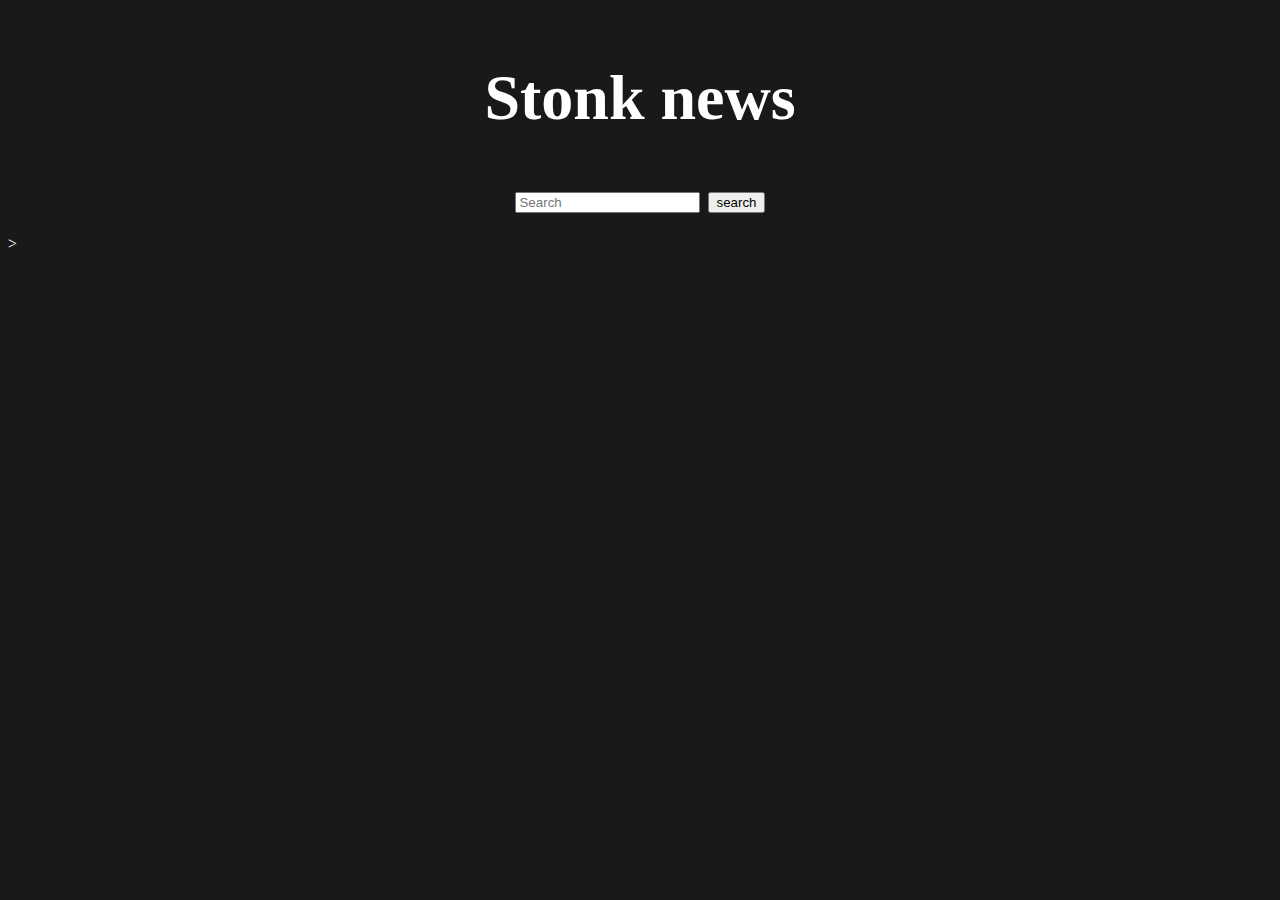
==== web/index.html @ 8b2aca53 "Update index.html" ====
<!DOCTYPE html>
<html lang="en">
  <head>
    <!-- needed in order to link JS and Python -->
    <script type="text/javascript" src="/eel.js"></script>
    <meta charset="UTF-8" />
    <meta http-equiv="X-UA-Compatible" content="IE=edge" />
    <meta name="viewport" content="width=device-width, initial-scale=1" />
    <title>Stonk-Bot-V1</title>
    <!--Style Sheets-->
    <link
      href="https://cdn.jsdelivr.net/npm/bootstrap@5.0.1/dist/css/bootstrap.min.css"
      rel="stylesheet"
      integrity="sha384-+0n0xVW2eSR5OomGNYDnhzAbDsOXxcvSN1TPprVMTNDbiYZCxYbOOl7+AMvyTG2x"
      crossorigin="anonymous"
    />
    <!-- local style sheet -->
    <link rel="stylesheet" href="css/main.css" />
  </head>
  <body>
    <!-- this is where the header elements will be -->

    <div class="row container-justify" id="header">
      <div class="col-md-4"></div>

      <div class="col-md-4">
        <h1>Stonk news</h1>
      </div>

      <!--Search Bar-->
      <div class="col-md-3">
        <div class="input-group">
          <input
            type="search"
            class="form-control rounded"
            placeholder="Search"
            aria-label="Search"
            aria-describedby="search-addon"
          />
          <button type="button" class="btn btn-primary">search</button>
        </div>
      </div>
    </div>
    >
    <div class="container"></div>
    <!-- loads the js functions -->
    <script type="text/javascript" src="js/functions.js"></script>
    <!-- needed for bootstrap to work propperly -->
    <script
      src="https://cdn.jsdelivr.net/npm/bootstrap@5.0.1/dist/js/bootstrap.bundle.min.js"
      integrity="sha384-gtEjrD/SeCtmISkJkNUaaKMoLD0//ElJ19smozuHV6z3Iehds+3Ulb9Bn9Plx0x4"
      crossorigin="anonymous"
    ></script>
  </body>
</html>
---- web/css/main.css ----
:root {
  --background: #191919;
  --text_color: white;
}

body {
  background-color: var(--background);
  color: var(--text_color);
}

#header {
  font-size: 32px;
  text-align: center;
  padding-bottom: 20px;
  padding-top: 10px;
}

.ticker {
  padding-left: 0px;
}

.articles {
  padding-top: 5px;
  text-indent: 30px;
  list-style: none;
  background-color: rgba(68, 68, 68, 0.4);
}

.articles li {
  padding-bottom: 20px;
}
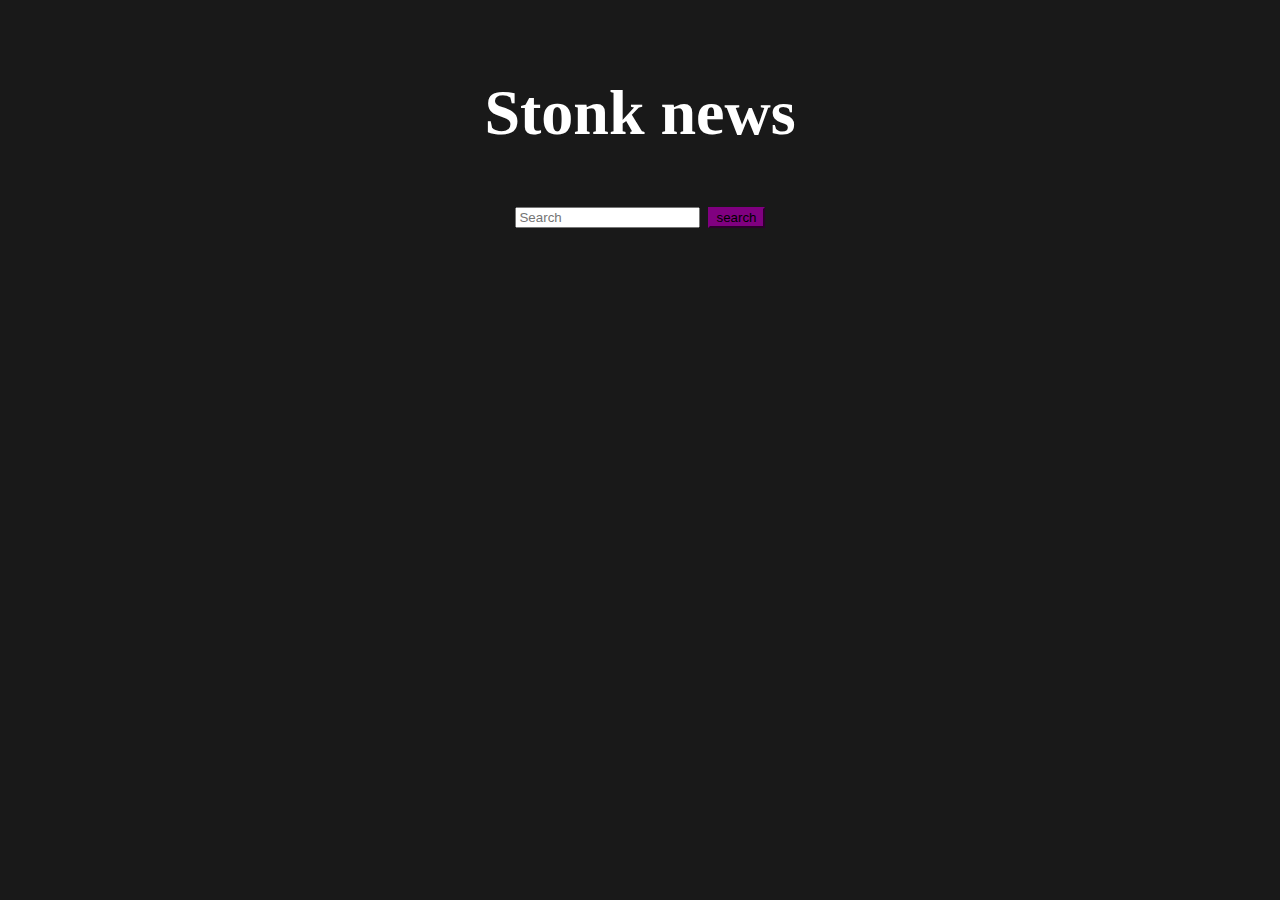
==== commit f45a343d: "Update index.html" ====
--- a/web/index.html
+++ b/web/index.html
@@ -41,7 +41,6 @@
         </div>
       </div>
     </div>
-    >
     <div class="container"></div>
     <!-- loads the js functions -->
     <script type="text/javascript" src="js/functions.js"></script>
--- a/web/css/main.css
+++ b/web/css/main.css
@@ -1,3 +1,4 @@
+/* base styles */
 :root {
   --background: #191919;
   --text_color: white;
@@ -8,13 +9,30 @@
   color: var(--text_color);
 }
 
+/* header styles */
 #header {
   font-size: 32px;
   text-align: center;
   padding-bottom: 20px;
-  padding-top: 10px;
+  padding-top: 25px;
 }
 
+/* button styles */
+.btn-primary {
+  background-color: rgb(128, 0, 128);
+  border-color: rgb(128, 0, 128);
+}
+.btn-primary:hover {
+  background-color: rgb(92, 3, 92);
+  border-color: rgb(92, 3, 92);
+}
+.btn-primary:focus {
+  outline: 0;
+  background-color: rgb(128, 0, 128);
+  border-color: rgb(128, 0, 128);
+}
+
+/* stock article styles */
 .ticker {
   padding-left: 0px;
 }
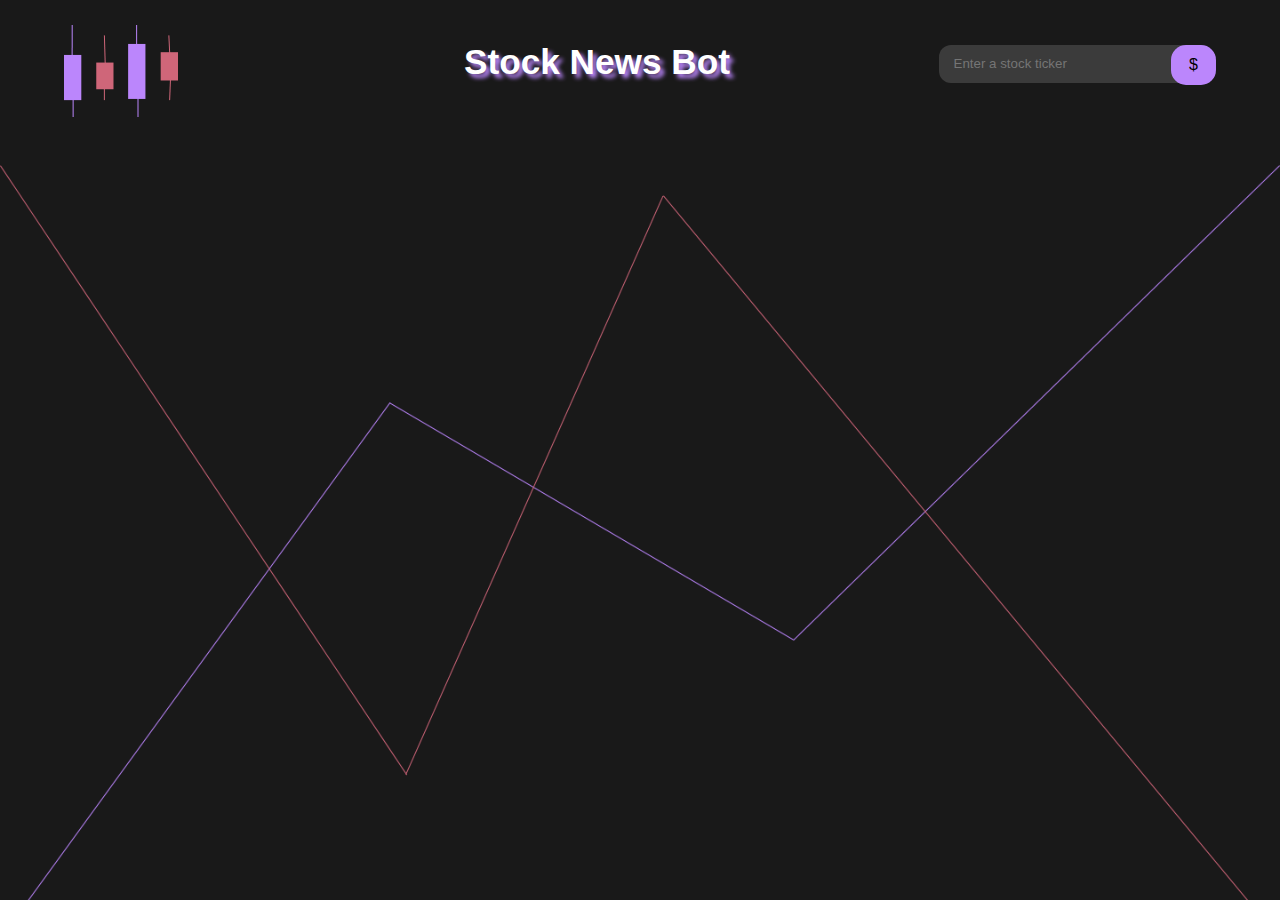
==== commit 3452f428: "Search bar and button connecton" ====
--- a/web/index.html
+++ b/web/index.html
@@ -1,54 +1,71 @@
 <!DOCTYPE html>
 <html lang="en">
   <head>
-    <!-- needed in order to link JS and Python -->
+    <!-- needed in order to make eel work -->
     <script type="text/javascript" src="/eel.js"></script>
     <meta charset="UTF-8" />
     <meta http-equiv="X-UA-Compatible" content="IE=edge" />
-    <meta name="viewport" content="width=device-width, initial-scale=1" />
-    <title>Stonk-Bot-V1</title>
-    <!--Style Sheets-->
-    <link
-      href="https://cdn.jsdelivr.net/npm/bootstrap@5.0.1/dist/css/bootstrap.min.css"
-      rel="stylesheet"
-      integrity="sha384-+0n0xVW2eSR5OomGNYDnhzAbDsOXxcvSN1TPprVMTNDbiYZCxYbOOl7+AMvyTG2x"
-      crossorigin="anonymous"
-    />
-    <!-- local style sheet -->
-    <link rel="stylesheet" href="css/main.css" />
+    <meta name="viewport" content="width=device-width, initial-scale=1.0" />
+    <title>Stock News Bot</title>
+    <link rel="stylesheet" href="css/homescreen.css" />
   </head>
   <body>
-    <!-- this is where the header elements will be -->
+    <div class="container">
+      <!-- header -->
+      <header>
+        <img class="logo" src="./img/candles_logo.png" alt="logo" />
+        <h2 class="title">Stock News Bot</h2>
+        <!-- seach bar -->
+        <form class="search_bar">
+          <input
+            class="input_feild"
+            type="text"
+            placeholder="Enter a stock ticker"
+          />
+          <button id="search_button">$</button>
+        </form>
+      </header>
+      <!-- stock design -->
 
-    <div class="row container-justify" id="header">
-      <div class="col-md-4"></div>
-
-      <div class="col-md-4">
-        <h1>Stonk news</h1>
-      </div>
-
-      <!--Search Bar-->
-      <div class="col-md-3">
-        <div class="input-group">
-          <input
-            type="search"
-            class="form-control rounded"
-            placeholder="Search"
-            aria-label="Search"
-            aria-describedby="search-addon"
-          />
-          <button type="button" class="btn btn-primary">search</button>
-        </div>
+      <div class="background">
+        <!-- <div class="stock_container">
+          <div class="stock_header">
+            <h2 class="stock_ticker">AAPL</h2>
+            <h2 class="price">$23.99</h2>
+            <h2 class="percent_change">+2.5%</h2>
+            <button>
+              <div class="line"></div>
+            </button>
+          </div>
+          <div class="articles">
+            <h3>News Header</h3>
+            <p>
+              Lorem ipsum dolor sit amet consectetur adipisicing elit. Est modi
+              magni numquam doloribus, ipsum commodi aliquam optio quis! Eaque
+              veritatis, dolor doloribus, voluptatum laudantium incidunt
+              consequuntur quasi est nihil officiis quo adipisci libero dolorem
+              animi?
+            </p>
+            <h3>News Header</h3>
+            <p>
+              Lorem ipsum dolor sit amet consectetur adipisicing elit. Est modi
+              magni numquam doloribus, ipsum commodi aliquam optio quis! Eaque
+              veritatis, dolor doloribus, voluptatum laudantium incidunt
+              consequuntur quasi est nihil officiis quo adipisci libero dolorem
+              animi?
+            </p>
+            <h3>News Header</h3>
+            <p>
+              Lorem ipsum dolor sit amet consectetur adipisicing elit. Est modi
+              magni numquam doloribus, ipsum commodi aliquam optio quis! Eaque
+              veritatis, dolor doloribus, voluptatum laudantium incidunt
+              consequuntur quasi est nihil officiis quo adipisci libero dolorem
+              animi?
+            </p>
+          </div>
+        </div> -->
       </div>
     </div>
-    <div class="container"></div>
-    <!-- loads the js functions -->
-    <script type="text/javascript" src="js/functions.js"></script>
-    <!-- needed for bootstrap to work propperly -->
-    <script
-      src="https://cdn.jsdelivr.net/npm/bootstrap@5.0.1/dist/js/bootstrap.bundle.min.js"
-      integrity="sha384-gtEjrD/SeCtmISkJkNUaaKMoLD0//ElJ19smozuHV6z3Iehds+3Ulb9Bn9Plx0x4"
-      crossorigin="anonymous"
-    ></script>
+    <script src="js/functions.js"></script>
   </body>
 </html>
--- a/web/css/homescreen.css
+++ b/web/css/homescreen.css
@@ -0,0 +1,220 @@
+/* base colors */
+:root {
+  --background: #191919;
+  --text_color: rgba(255, 255, 255, 0.95);
+  --primary: #bb86fc;
+  --text_box: #3b3b3b;
+  --red: #cf6679;
+}
+
+/* resets the margin and padding for all */
+* {
+  margin: 0;
+  padding: 0;
+}
+
+body {
+  background-color: var(--background);
+  color: var(--text_color);
+  font-family: Arial, Helvetica, sans-serif;
+}
+
+button {
+  border: none;
+}
+
+/* header styles */
+header {
+  display: flex;
+  margin: 5vh 5vw;
+  margin-top: 25px;
+  justify-content: space-between;
+}
+
+.logo {
+  height: 9.2%;
+  width: 13.68%;
+  max-height: 92px;
+  max-width: 114px;
+}
+
+.title {
+  font-size: 2.2rem;
+  text-shadow: 4px 4px 4px var(--primary);
+  margin-left: 8vw;
+  padding-top: 17px;
+  color: #ffffff;
+}
+
+input {
+  outline: none;
+}
+
+.input_feild {
+  background-color: var(--text_box);
+  color: var(--text_color);
+  width: 25vw;
+  max-width: 238px;
+  height: 38px;
+  border: none;
+  border-radius: 12px;
+  padding-left: 15px;
+}
+
+#search_button {
+  width: 45px;
+  height: 40px;
+  transform: translate(-25px, 2px);
+  border-radius: 15px;
+  background-color: var(--primary);
+  font-size: 1rem;
+  font-weight: 500;
+  outline: none;
+}
+
+#search_button:hover {
+  background-color: rgb(179, 122, 248);
+  cursor: pointer;
+}
+
+.search_bar {
+  padding-top: 18px;
+  transform: translateX(25px);
+}
+
+/* Stock container style */
+
+.stock_container {
+  margin: 8vh 5vw;
+}
+
+.stock_header {
+  display: flex;
+  margin-bottom: 15px;
+  color: var(--text_color);
+  font-size: 18px;
+}
+
+.price {
+  padding-left: 25px;
+}
+
+.percent_change {
+  padding-left: 20px;
+  color: #bb86fc;
+}
+
+.stock_header button {
+  background-color: var(--red);
+  position: absolute;
+  right: 5vw;
+  width: 30px;
+  height: 30px;
+}
+
+.stock_header button:hover {
+  background-color: #cf5d72;
+  cursor: pointer;
+}
+
+/* line in the remove button */
+.line {
+  border-bottom: 2px solid black;
+  width: 14px;
+  margin-left: 8px;
+  margin-top: 2px;
+}
+
+/* article styles */
+.articles {
+  background-color: var(--text_box);
+  padding: 15px;
+}
+
+.articles h3 {
+  font-size: 22px;
+  padding-bottom: 15px;
+  margin-left: 3px;
+  text-decoration: underline;
+}
+
+.articles p {
+  font-size: 17px;
+  padding-bottom: 10px;
+  text-indent: 51px;
+  line-height: 25px;
+}
+
+.background {
+  position: absolute;
+  display: flex;
+  flex-direction: column;
+  width: auto;
+  height: auto;
+  background-image: url(../img/background-lines.png);
+  background-size: 100%;
+  background-repeat: repeat-y;
+  /* resetting the view port */
+  top: 165px;
+  left: 0;
+  right: 0;
+  bottom: 0;
+}
+
+/* media querys for responsive design*/
+@media screen and (max-width: 775px) {
+  header {
+    display: flex;
+    margin: 5vh 5vw;
+    margin-top: 25px;
+  }
+
+  .title {
+    position: absolute;
+    margin-left: 0px;
+    font-size: 2.2rem;
+  }
+
+  .input_feild {
+    width: 30vw;
+  }
+
+  .logo {
+    visibility: hidden;
+  }
+}
+
+@media screen and (max-width: 553px) {
+  header {
+    display: grid;
+    margin-top: 0;
+    grid-template-columns: 1fr;
+    grid-template-rows: 1fr 1fr;
+    grid-template-areas:
+      'title'
+      'search_bar';
+  }
+
+  .search_bar {
+    text-align: center;
+    transform: translateX(15px);
+    margin-top: 15px;
+  }
+
+  .input_feild {
+    width: 205px;
+    max-width: none;
+    min-width: 205px;
+  }
+
+  .title {
+    text-align: center;
+    position: relative;
+    padding: 0;
+    margin-top: 0;
+  }
+
+  #search_button {
+    transform: translate(-25px, 1px);
+  }
+}
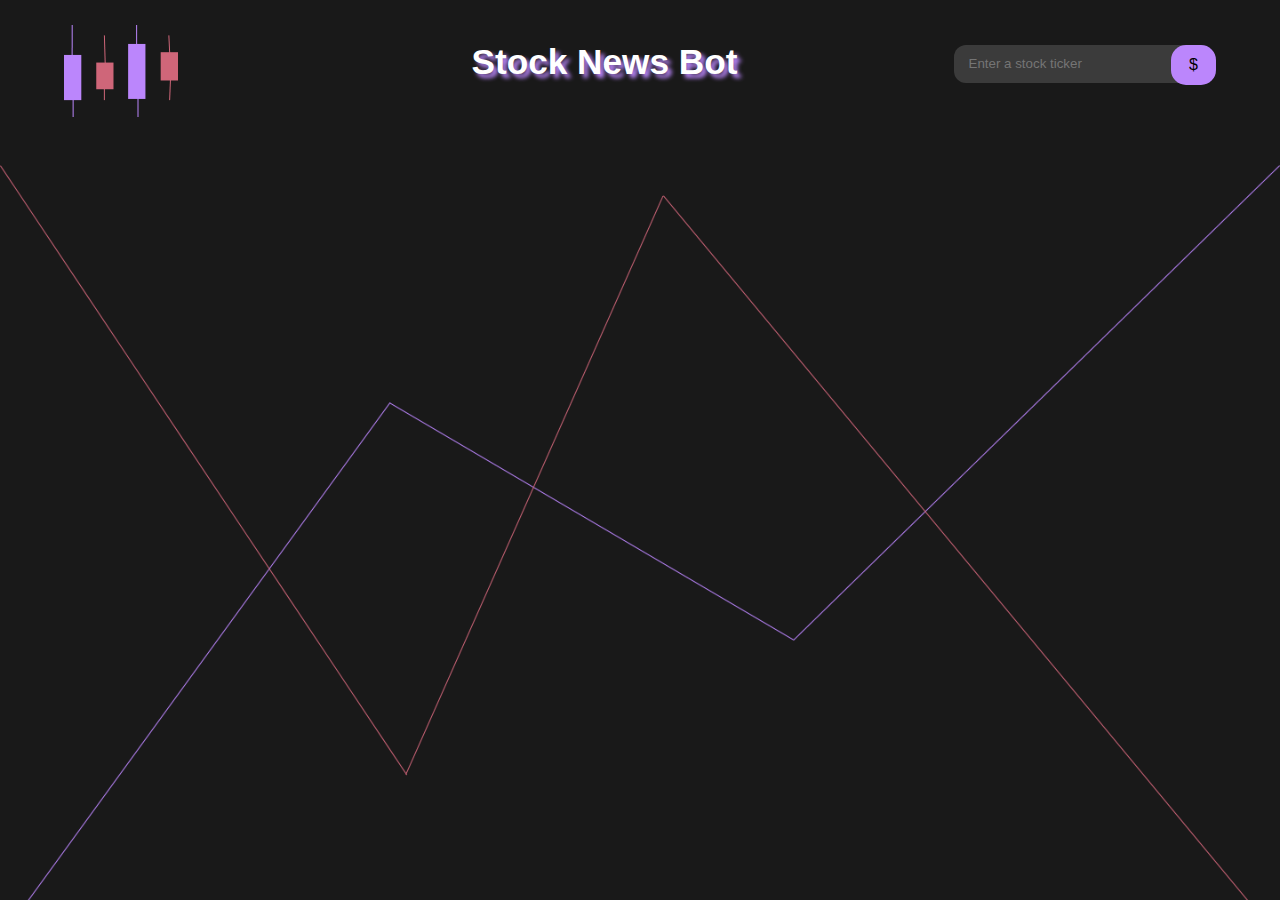
==== commit 9771d059: "bug fix, reloading issue solved" ====
--- a/web/index.html
+++ b/web/index.html
@@ -16,14 +16,14 @@
         <img class="logo" src="./img/candles_logo.png" alt="logo" />
         <h2 class="title">Stock News Bot</h2>
         <!-- seach bar -->
-        <form class="search_bar">
+        <div class="search_bar">
           <input
+            type="search"
             class="input_feild"
-            type="text"
             placeholder="Enter a stock ticker"
           />
-          <button id="search_button">$</button>
-        </form>
+          <button type="button" id="search_button">$</button>
+        </div>
       </header>
       <!-- stock design -->
 
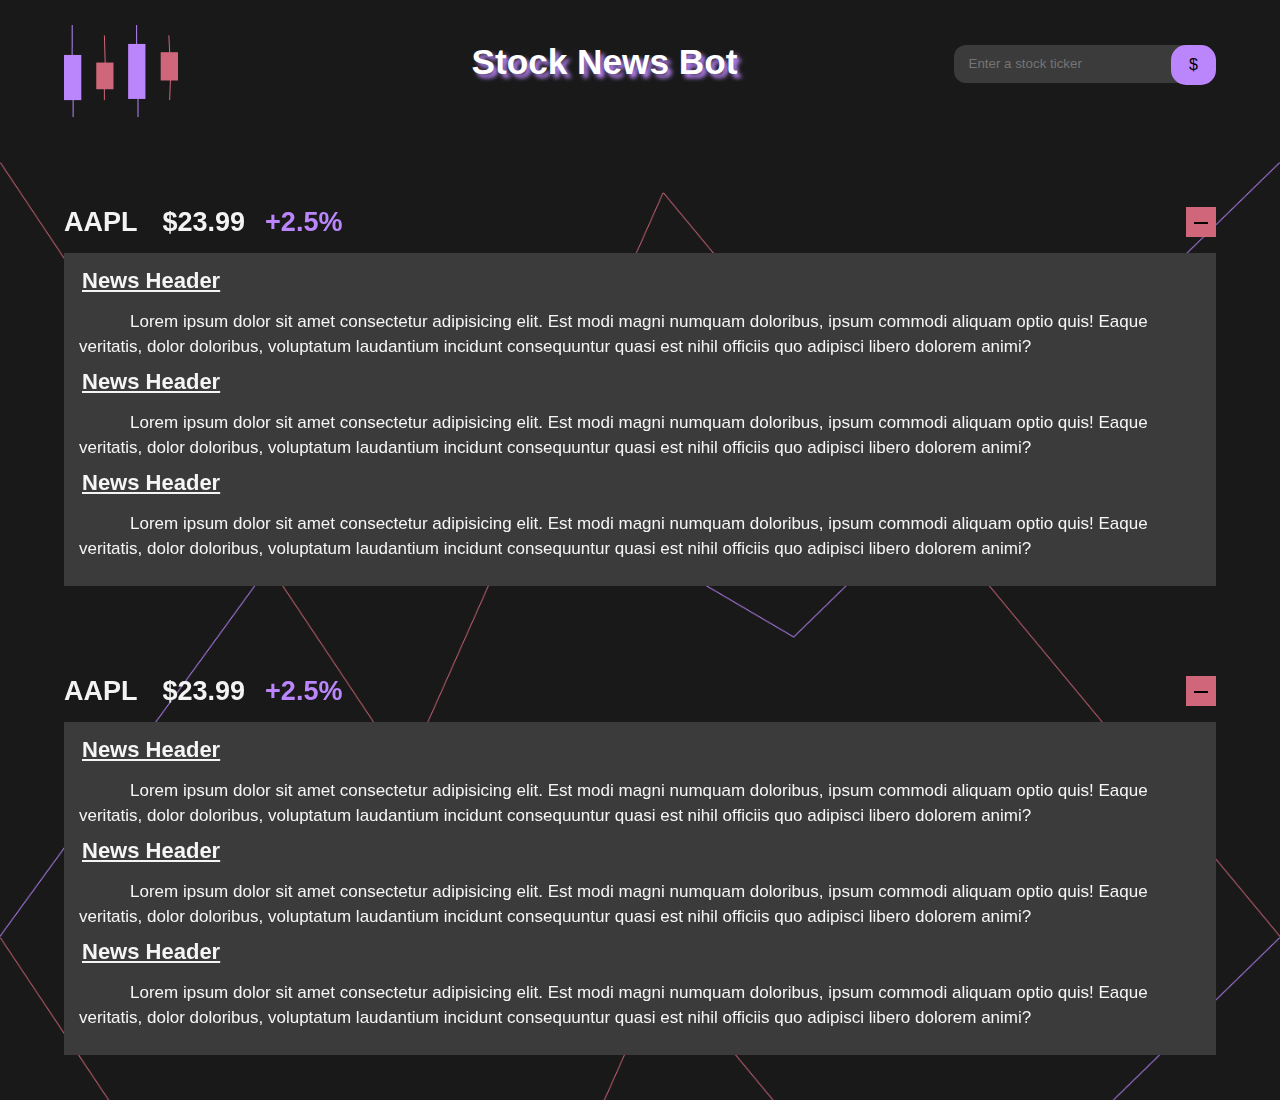
==== commit bfc27be0: "started front end integration with backend" ====
--- a/web/index.html
+++ b/web/index.html
@@ -28,7 +28,7 @@
       <!-- stock design -->
 
       <div class="background">
-        <!-- <div class="stock_container">
+        <div class="stock_container">
           <div class="stock_header">
             <h2 class="stock_ticker">AAPL</h2>
             <h2 class="price">$23.99</h2>
@@ -63,7 +63,7 @@
               animi?
             </p>
           </div>
-        </div> -->
+        </div>
       </div>
     </div>
     <script src="js/functions.js"></script>
--- a/web/css/homescreen.css
+++ b/web/css/homescreen.css
@@ -85,7 +85,7 @@
 /* Stock container style */
 
 .stock_container {
-  margin: 8vh 5vw;
+  margin: 5vh 5vw;
 }
 
 .stock_header {
@@ -146,7 +146,7 @@
 }
 
 .background {
-  position: absolute;
+  position: sticky;
   display: flex;
   flex-direction: column;
   width: auto;
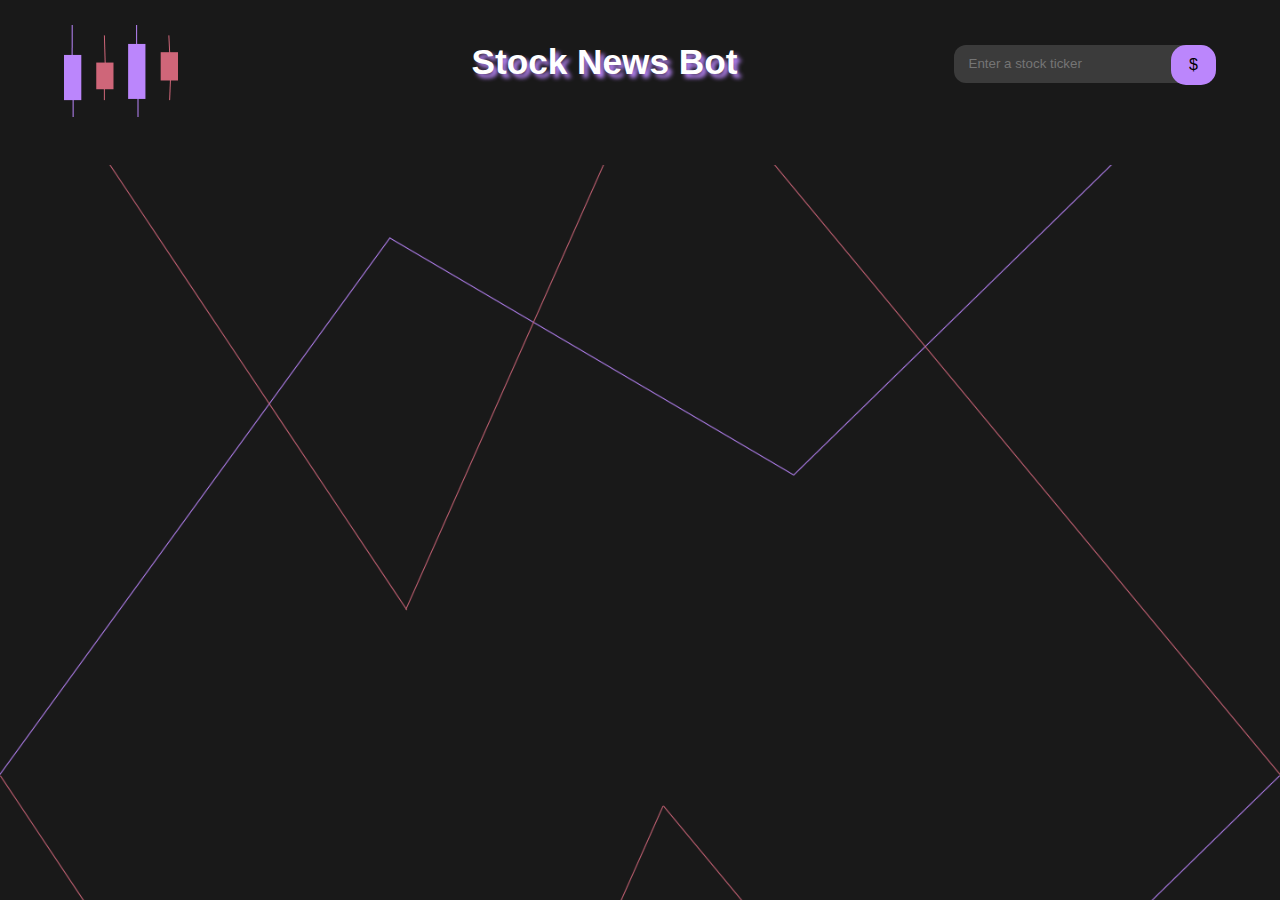
==== commit a65808ea: "Front End Update" ====
--- a/web/index.html
+++ b/web/index.html
@@ -28,7 +28,7 @@
       <!-- stock design -->
 
       <div class="background">
-        <div class="stock_container">
+        <!-- <div class="stock_container">
           <div class="stock_header">
             <h2 class="stock_ticker">AAPL</h2>
             <h2 class="price">$23.99</h2>
@@ -63,9 +63,10 @@
               animi?
             </p>
           </div>
-        </div>
+        </div> -->
       </div>
     </div>
+    <script src="js/errors.js"></script>
     <script src="js/functions.js"></script>
   </body>
 </html>
--- a/web/css/homescreen.css
+++ b/web/css/homescreen.css
@@ -146,7 +146,7 @@
 }
 
 .background {
-  position: sticky;
+  position: absolute;
   display: flex;
   flex-direction: column;
   width: auto;
@@ -159,6 +159,7 @@
   left: 0;
   right: 0;
   bottom: 0;
+  background-attachment: fixed;
 }
 
 /* media querys for responsive design*/
@@ -218,3 +219,7 @@
     transform: translate(-25px, 1px);
   }
 }
+
+body::-webkit-scrollbar {
+  display: none;
+}
